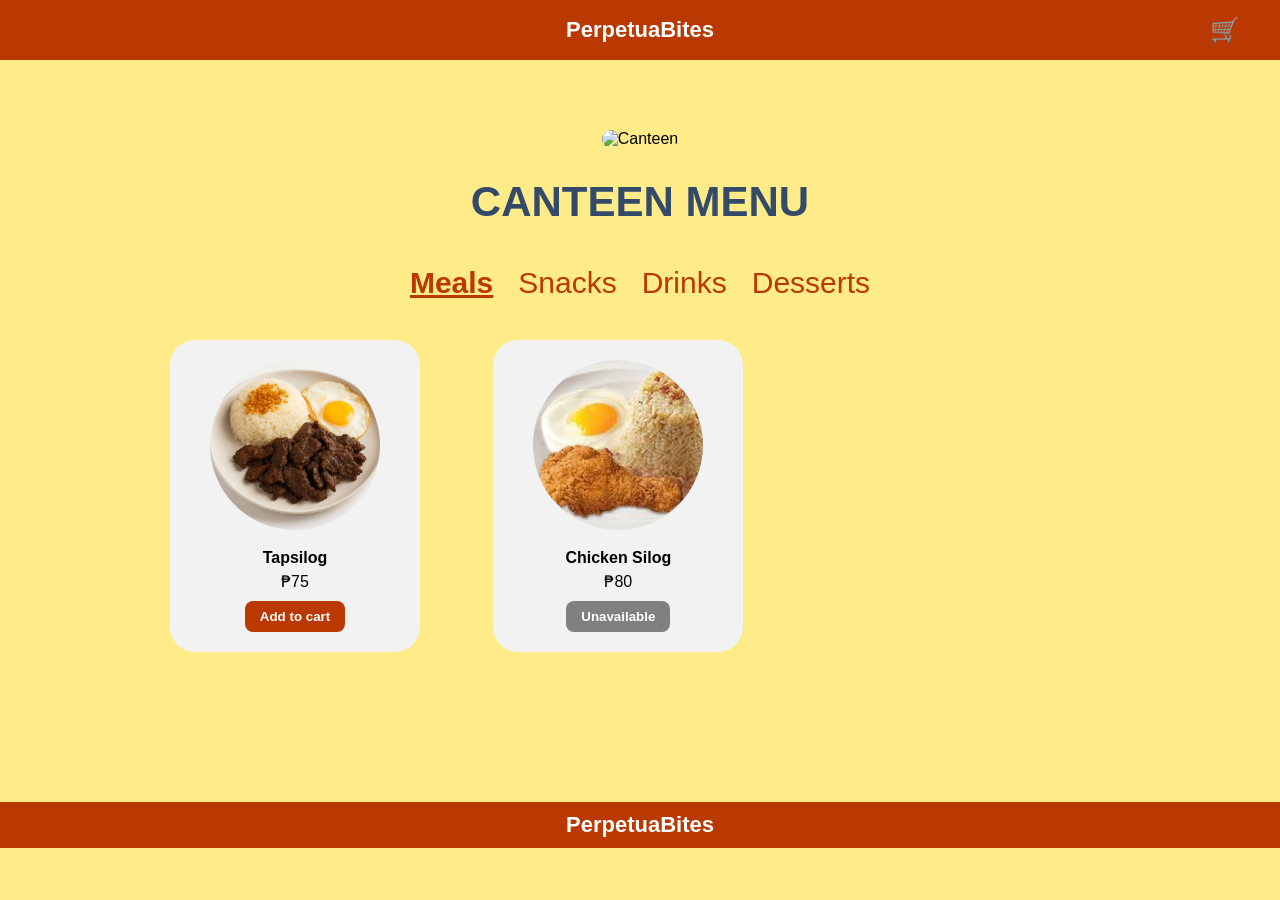
==== canteen-menu.html @ c59fdded "Add files via upload" ====
<!DOCTYPE html>
<html lang="en">
<head>
    <meta charset="UTF-8">
    <meta name="viewport" content="width=device-width, initial-scale=1.0">
    <title>Canteen Menu - PerpetuaBites</title>
    <link rel="stylesheet" href="style.css">
</head>
<body>

<header class="top-bar">
    PerpetuaBites 
    <div class="header-buttons">
        <button class="track-btn" id="trackStatusBtn" onclick="showOrderStatus()" style="display:none;">📋 Track Order</button>
        <button class="cart-icon" onclick="goToCart()">🛒</button>
    </div>
</header>

<div class="container">

    <!-- CANTEEN IMAGE -->
    <div class="banner">
        <img src="images/canteen-banner.jpg" alt="Canteen">
    </div>

    <!-- TITLE -->
    <h1 class="title">CANTEEN MENU</h1>

    <!-- CATEGORY TABS -->
    <div class="categories">
        <span class="active" onclick="filterCategory(event,'meals')">Meals</span>
        <span onclick="filterCategory(event,'snacks')">Snacks</span>
        <span onclick="filterCategory(event,'drinks')">Drinks</span>
        <span onclick="filterCategory(event,'desserts')">Desserts</span>
    </div>

    <!-- MENU GRID (populated dynamically by script.js) -->
    <div class="menu-grid"></div>
</div>

<!-- ORDER STATUS MODAL -->
<div id="orderStatusModal" class="modal hidden">
    <div class="modal-content">
        <button class="modal-close" onclick="closeOrderStatus()">✕</button>
        <h2>Your Order Status</h2>
        
        <div class="queue-container">
            <div class="queue-label">Queue Number</div>
            <div class="queue-number-modal" id="queueNumberModal">Loading...</div>
        </div>
        
        <div class="status-section">
            <div class="status-timeline-wrapper">
                <div class="status-step completed">
                    <div class="status-dot">✓</div>
                    <div class="status-label">Confirmed</div>
                </div>
                <div class="status-connector completed"></div>
                
                <div class="status-step active">
                    <div class="status-dot">⏳</div>
                    <div class="status-label">Preparing</div>
                </div>
                <div class="status-connector"></div>
                
                <div class="status-step">
                    <div class="status-dot">📦</div>
                    <div class="status-label">Ready</div>
                </div>
                <div class="status-connector"></div>
                
                <div class="status-step">
                    <div class="status-dot">✓</div>
                    <div class="status-label">Completed</div>
                </div>
            </div>
        </div>
        
        <div class="order-details order-details-modal">
            <div class="detail-title">Items:</div>
            <div class="order-items-list" id="orderItemsListModal">
                <div class="order-item">Loading...</div>
            </div>
            
            <div class="detail-title">Total:</div>
            <div class="detail-content detail-amount">₱<span id="totalAmountModal">0</span></div>
        </div>
        
        <button class="btn btn-primary" onclick="closeOrderStatus()">Close</button>
    </div>
</div>

<!-- FOOTER -->
<footer>
    PerpetuaBites
</footer>

<script src="script.js"></script>
</body>
</html>
---- style.css ----
* {
    margin: 0;
    padding: 0;
    box-sizing: border-box;
    font-family: Arial, sans-serif;
}

body {
    background-color: #f8e79a;
}

/* TOP ORANGE BAR */
.top-bar {
    background-color: #BA3801;
    height: 60px;
    display: flex;
    justify-content: center;
    align-items: center;
    padding: 0 30px;
    position: relative;
    color: white;  
    font-weight: bold;
    font-size: 22px;
    text-align: center;
}
.login-box {
  background-color: #fff0a2; /* yellow same as body */
  padding: 70px 50px;
  border-radius: 25px;
  text-align: center;
    margin: 140px auto 120px; /* space for top and bottom bars, center horizontally */
  box-shadow: 0 10px 30px rgba(0,0,0,0.4);
  width: 98%;         /* almost full width on desktop */
  max-width: 700px;   /* really big on desktops */
}


/* LOGO */
.logo {
  width: 180px;
  height: 180px;
  margin-bottom: 30px;
  border-radius: 50%;
  object-fit: cover;
}


/* TITLE */
h1 {
  color: #5670b0; /* blue text */
  margin-bottom: 15px;
  font-size: 28px;
}


/* DESCRIPTION */
.description {
  color: #5670b0; /* blue text */
  margin-bottom: 30px;
  font-size: 18px;
}


/* ROLE BUTTONS */
.role-buttons {
  display: flex;
  flex-direction: column;
  gap: 25px;
}


.role-btn {
  background-color: #5670b0; /* blue button */
  color: #fff0a2; /* yellow text */
  border: none;
  padding: 18px;
  border-radius: 12px;
  font-size: 20px;
  cursor: pointer;
  transition: 0.3s;
}


.role-btn:hover {
  background-color: #bd4d1d; /* red hover */
  color: #fff; /* white text */
  font-weight: bold;
}
input, select {
      width: 80%;
      padding: 15px;
      margin-bottom: 20px;
      border-radius: 10px;
      border: 1px solid #5670b0;
      font-size: 18px;
    }


    .submit-btn {
      background-color: #5670b0;
      color: #fff0a2;
      border: none;
      padding: 18px 30px;
      border-radius: 15px;
      font-size: 22px;
      cursor: pointer;
      transition: 0.3s;
    }

 

    .submit-btn:hover {
      background-color: #bd4d1d;
      color: #fff;
      font-weight: bold;
    }
  

    .login-link {
      margin-top: 25px;
      display: inline-block;
      color: #5670b0;
      text-decoration: none;
      font-size: 18px;
    }


    .login-link:hover {
      color: #bd4d1d;
      font-weight: bold;
    }


    .bottom-bar {
      width: 100%;
      height: 40px;
      background-color: #bd4d1d;
      display: flex;
      justify-content: center;
      align-items: center;
      position: fixed;
      bottom: 0;
      left: 0;
    }


    .bottom-bar p {
      color: #fff;
      font-weight: bold;
      margin: 0;
      font-size: 16px;
    }

.cart-icon {
    font-size: 24px;
    background: none;
    border: none;
    cursor: pointer;
    color: #334A69;
}

.header-buttons {
    display: flex;
    align-items: center;
    gap: 15px;
    position: absolute;
    right: 30px;
    top: 50%;
    transform: translateY(-50%);
}

.track-btn {
    background-color: #f39c12;
    color: white;
    border: none;
    padding: 8px 14px;
    border-radius: 6px;
    cursor: pointer;
    font-size: 14px;
    font-weight: bold;
    transition: background-color 0.3s;
}

.track-btn:hover {
    background-color: #e67e22;
}

.top-bar .cart-icon {
    position: relative;
    right: 0;
    top: 0;
    transform: none;
}


/* MAIN CONTAINER */
.container {
    text-align: center;
    padding: 30px;
}

/* BANNER IMAGE */
.banner img {
    width: 100%;
    max-width: 800px;
    border-radius: 20px;
}

/* TITLE */
.title {
    margin-top: 30px;
    font-size: 42px;
    color: #334A69;
    font-weight: bold;
}

/* CATEGORY TABS */
.categories {
    margin: 20px 0 40px 0;
    font-size: 30px;
    display: flex;
    justify-content: center;
    gap: 25px;
    flex-wrap: nowrap;   /* IMPORTANT */
    overflow-x: auto;    /* Allows scroll if needed */
}


.categories span {
    cursor: pointer;
    color: #BA3801;
    white-space: nowrap;   /* Prevent text wrapping */
}


.categories .active {
    text-decoration: underline;
    font-weight: bold;
}

/* MENU GRID */
.menu-grid {
    display: grid;
    grid-template-columns: repeat(3, 1fr); /* Desktop default */
    gap: 30px;
}


/* CARD DESIGN */
.card {
    background-color: #f2f2f2;
    width: 250px;
    padding: 20px;
    border-radius: 25px;
    text-align: center;
    transition: 0.3s;
}

.card:hover {
    transform: translateY(-5px);
}

/* CIRCULAR IMAGE */
.food-img {
    width: 170px;
    height: 170px;
    border-radius: 50%;
    object-fit: cover;
    margin-bottom: 15px;
}

/* TEXT */
.name {
    font-weight: bold;
    margin-bottom: 5px;
}

.available {
    color: green;
}

.unavailable {
    color: red;
}

/* grey out unavailable cards */
.card.unavailable,
.card.unavailable-card {
    opacity: 0.6;
}
/* helper for filtering cards */
.hidden {
    display: none !important;
}

/* staff dashboard specific spacing */
#staffMenuGrid {
    margin-top: 20px;
}

/* styles for order notes generated by script */
.order-note {
    font-size: 13px;
    color: #6b3d2b;
}

/* BUTTON */
.card button {
    margin-top: 10px;
    padding: 8px 15px;
    border: none;
    background-color: #BA3801;
    color: white;
    border-radius: 8px;
    cursor: pointer;
}

.card button:disabled {
    background-color: gray;
    cursor: not-allowed;
}

/* delete button added for staff view */
.card button.delete-btn {
    background-color: #bd4d1d;
    margin-left: 8px;
    color: #fff;
    padding: 8px 12px;
    border-radius: 8px;
    border: none;
    cursor: pointer;
}
.card button.delete-btn:hover {
    background-color: #a3301a;
}

/* availability toggle buttons for staff */
.card button.avail-btn {
    background-color: #BA3801;
}

.card button.unavail-btn {
    background-color: #999;
}

.card button.unavail-btn:hover {
    background-color: #777;
}
    .container {
      padding: 70px 30px 100px 30px;
      width: 100%;
      max-width: 1000px;
      margin: 0 auto;
    }


    .logo {
      width: 140px;
      height: 140px;
      margin-bottom: 20px;
      border-radius: 50%;
      display: block;
      margin-left: auto;
      margin-right: auto;
      object-fit: cover;
    }


    h1 {
      color: #5670b0;
      text-align: center;
      margin-bottom: 40px;
      font-size: 32px;
    }


    .order-table {
      width: 100%;
      background-color: #fff;
      border-collapse: collapse;
      border-radius: 15px;
      overflow: hidden;
      box-shadow: 0 5px 15px rgba(0,0,0,0.2);
      margin-bottom: 40px;
    }


    .order-table thead {
      background-color: #5670b0;
      color: white;
    }


    .order-table th {
      padding: 20px;
      text-align: left;
      font-size: 16px;
      font-weight: bold;
      border-bottom: 2px solid #bd4d1d;
    }


    .order-table td {
      padding: 18px 20px;
      border-bottom: 1px solid #e0e0e0;
      font-size: 16px;
      color: #333;
    }


    .order-table tbody tr:hover {
      background-color: #f9f9f9;
    }


    .order-table tbody tr:last-child td {
      border-bottom: none;
    }


    .item-name {
      color: #5670b0;
      font-weight: bold;
    }


    .price {
      color: #bd4d1d;
      font-weight: bold;
    }


    input[type="number"],
    textarea {
      width: 100%;
      padding: 8px 12px;
      border: 1px solid #5670b0;
      border-radius: 5px;
      font-family: Arial, sans-serif;
      font-size: 14px;
    }


    textarea {
      resize: vertical;
      min-height: 60px;
    }


    .summary-section {
      background-color: #fff;
      padding: 30px;
      border-radius: 15px;
      box-shadow: 0 5px 15px rgba(0,0,0,0.2);
      margin-bottom: 30px;
    }


    .summary-row {
      display: flex;
      justify-content: space-between;
      align-items: center;
      padding: 15px 0;
      border-bottom: 1px solid #e0e0e0;
      font-size: 18px;
    }


    .summary-row:last-child {
      border-bottom: none;
    }


    .summary-label {
      color: #5670b0;
      font-weight: bold;
    }


    .total-price {
      background-color: #f0f8ff;
      padding: 20px;
      border-radius: 10px;
      display: flex;
      justify-content: space-between;
      align-items: center;
      margin: 20px 0;
    }


    .total-label {
      color: #5670b0;
      font-size: 24px;
      font-weight: bold;
    }


    .total-amount {
      color: #bd4d1d;
      font-size: 28px;
      font-weight: bold;
    }


    .confirm-btn {
      background-color: #5670b0;
      color: #fff0a2;
      border: none;
      padding: 18px 40px;
      border-radius: 15px;
      font-size: 22px;
      cursor: pointer;
      transition: 0.3s;
      width: 100%;
      font-weight: bold;
    }

    .back-to-menu-btn {
      background-color: #999;
      color: white;
      border: none;
      padding: 18px 40px;
      border-radius: 15px;
      font-size: 22px;
      cursor: pointer;
      transition: 0.3s;
      width: 100%;
      font-weight: bold;
    }

    .confirm-btn:hover {
      background-color: #bd4d1d;
      color: #fff;
      transform: scale(1.02);
    }
    
    .back-to-menu-btn:hover {
      background-color: #bd4d1d;
      color: #fff;
      transform: scale(1.02);
    }

    .bottom-bar {
      width: 100%;
      height: 40px;
      background-color: #bd4d1d;
      display: flex;
      justify-content: center;
      align-items: center;
      position: fixed;
      bottom: 0;
      left: 0;
    }
.logo {
      width: 120px;
      height: 120px;
      margin-bottom: 20px;
      border-radius: 50%;
      display: block;
      margin-left: auto;
      margin-right: auto;
      object-fit: cover;
    }


    .queue-container {
      background-color: #fff;
      padding: 40px;
      border-radius: 20px;
      box-shadow: 0 10px 30px rgba(0,0,0,0.2);
      text-align: center;
      margin-bottom: 30px;
    }


    .queue-label {
      color: #5670b0;
      font-size: 24px;
      font-weight: bold;
      margin-bottom: 15px;
      text-transform: uppercase;
      letter-spacing: 2px;
    }


    .queue-number {
      font-size: 120px;
      font-weight: bold;
      color: #bd4d1d;
      line-height: 1;
      margin: 20px 0;
      text-shadow: 2px 2px 4px rgba(0,0,0,0.1);
    }


    .queue-message {
      color: #5670b0;
      font-size: 18px;
      margin-top: 20px;
      font-weight: bold;
    }


    .status-section {
      background-color: #fff;
      padding: 30px;
      border-radius: 15px;
      box-shadow: 0 5px 15px rgba(0,0,0,0.2);
      margin-bottom: 30px;
    }


    .status-header {
      color: #5670b0;
      font-size: 22px;
      font-weight: bold;
      margin-bottom: 25px;
      text-align: center;
      border-bottom: 3px solid #bd4d1d;
      padding-bottom: 15px;
    }


    .status-timeline {
      display: flex;
      justify-content: space-between;
      align-items: center;
      margin: 30px 0;
      gap: 10px;
    }


    .status-step {
      flex: 1;
      text-align: center;
      position: relative;
    }


    .status-dot {
      width: 40px;
      height: 40px;
      border-radius: 50%;
      background-color: #e0e0e0;
      margin: 0 auto 10px;
      display: flex;
      align-items: center;
      justify-content: center;
      font-weight: bold;
      color: #999;
      transition: 0.3s;
    }


    .status-step.active .status-dot {
      background-color: #5670b0;
      color: white;
      box-shadow: 0 0 15px rgba(86, 112, 176, 0.5);
    }


    .status-step.completed .status-dot {
      background-color: #27ae60;
      color: white;
    }


    .status-label {
      color: #999;
      font-size: 14px;
      font-weight: bold;
    }


    .status-step.active .status-label {
      color: #5670b0;
      font-weight: bold;
    }


    .status-step.completed .status-label {
      color: #27ae60;
      font-weight: bold;
    }


    .status-connector {
      flex: 1;
      height: 3px;
      background-color: #e0e0e0;
      margin-bottom: 30px;
    }


    .status-connector.completed {
      background-color: #27ae60;
    }


    .order-details {
      background-color: #f9f9f9;
      padding: 20px;
      border-radius: 10px;
      margin-top: 30px;
    }


    .detail-title {
      color: #5670b0;
      font-weight: bold;
      margin: 15px 0 10px 0;
      font-size: 16px;
    }


    .detail-content {
      color: #333;
      font-size: 15px;
      margin-left: 10px;
      line-height: 1.6;
    }


    .time-estimate {
      background-color: #f0f8ff;
      padding: 20px;
      border-left: 5px solid #5670b0;
      border-radius: 5px;
      margin-top: 20px;
    }


    .time-estimate-label {
      color: #5670b0;
      font-weight: bold;
      font-size: 16px;
    }


    .time-estimate-value {
      color: #bd4d1d;
      font-size: 24px;
      font-weight: bold;
      margin-top: 5px;
    }


    .order-items-list {
      margin-top: 20px;
    }


    .order-item {
      display: flex;
      justify-content: space-between;
      padding: 10px 0;
      border-bottom: 1px solid #e0e0e0;
      color: #333;
    }


    .order-item:last-child {
      border-bottom: none;
    }


    .item-name {
      color: #5670b0;
      font-weight: bold;
    }


    .item-qty {
      color: #666;
      margin: 0 10px;
    }


    .action-buttons {
      display: flex;
      gap: 15px;
      margin-top: 30px;
    }


    .btn {
      flex: 1;
      padding: 18px 30px;
      border-radius: 15px;
      border: none;
      font-size: 18px;
      cursor: pointer;
      transition: 0.3s;
      font-weight: bold;
    }


    .btn-track {
      background-color: #5670b0;
      color: #fff0a2;
    }


    .btn-track:hover {
      background-color: #bd4d1d;
      color: #fff;
      transform: scale(1.02);
    }


    .btn-home {
      background-color: #bd4d1d;
      color: #fff;
    }


    .btn-home:hover {
      background-color: #5670b0;
      transform: scale(1.02);
    }



/* FOOTER */
footer {
    margin-top: 50px;
    background-color: #BA3801;
    color: white;
    padding: 20px;
    font-size: 22px;
    font-weight: bold;
    text-align: center;
}

/* Tablet */
@media (max-width: 1024px) {
    .menu-grid {
        grid-template-columns: repeat(2, 1fr);
    }
}

/* Mobile - ALWAYS 2 COLUMNS */
@media (max-width: 600px) {
    .menu-grid {
        grid-template-columns: repeat(2, 1fr);
        gap: 15px;
    }

    .card {
        width: 100%;
        padding: 15px;
    }

    .food-img {
        width: 120px;
        height: 120px;
    }
    .categories {
        font-size: 20px;
        gap: 15px;
    }
    .login-box {
        width: 98%;          /* nearly fills the phone screen */
        padding: 50px 25px;  /* bigger padding for phone screens */
        margin: 100px auto 80px;
  }


  .logo {
    width: 170px;
    height: 170px;
    border-radius: 50%;
    object-fit: cover;
  }


  h1 {
    font-size: 24px;
  }


  .description {
    font-size: 16px;
  }


  .role-btn {
    padding: 22px;       /* bigger buttons for easy tapping */
    font-size: 20px;
  }

}

:root{--accent:#BA3801;--soft:#FFEC89;--blue:#4A69B3;--card:#F7BFA8}
        /* global resets */
        body{font-family:Segoe UI,Arial,sans-serif;background:var(--soft);margin:0;padding:0}
        /* dashboard-specific centering and layout */
        /* dashboard-specific centering removed so page styles match others */

        /* ----- staff dashboard custom styles ----- */
        .dashboard .header-row {
            margin-bottom: 10px;
            display: flex;
            justify-content: space-between;
            align-items: center;
        }
        .dashboard .subheader-row {
            margin-bottom: 8px;
            display: flex;
            justify-content: space-between;
            align-items: center;
        }
        .dashboard .text-blue-800 {
            color: #4A69B3;
            font-weight: 800;
        }
        .dashboard .text-gray-small {
            font-size: 13px;
            color: #444;
        }
        #menu-portal {
            margin-top: 18px;
        }
        #menu-portal .portal-box {
            background: #fff;
            padding: 12px;
            border-radius: 10px;
            box-shadow: 0 6px 18px rgba(0,0,0,.06);
        }
        #addItemForm {
            display: flex;
            gap: 8px;
            flex-wrap: wrap;
            align-items: center;
        }
        #addItemForm input,
        #addItemForm select {
            padding: 8px;
            border-radius: 6px;
            border: 1px solid #eee;
        }
        #addItemForm input[type="file"] {
            padding: 5px 8px;
            border-radius: 6px;
            border: 1px solid #eee;
            background: #fff;
        }
        #itemName {
            flex: 1;
        }
        #addItemForm label {
            display: flex;
            align-items: center;
            gap: 6px;
            font-size: 13px;
        }
        #addItemForm button {
            background: var(--blue);
            color: #fff;
            padding: 8px 12px;
            border-radius: 6px;
            border: 0;
            font-weight: 800;
        }
        .menu-lists {
            display: flex;
            gap: 12px;
            margin-top: 12px;
            flex-wrap: wrap;
        }
        .menu-list {
            flex: 1;
            min-width: 160px;
        }
        .menu-list .list-title {
            font-weight: 800;
            margin-bottom: 8px;
        }
        .status-timeline-wrapper {
            display: flex;
            align-items: center;
            gap: 5px;
            margin-bottom: 40px;
        }

        .detail-amount {
            font-size: 18px;
            font-weight: bold;
            color: #bd4d1d;
        }
        header{background:var(--accent);color:#fff;padding:14px 18px;text-align:center;font-weight:700}
        header h1{margin:0;font-size:20px;color:#FFEC89}
        main{padding:18px;background:var(--soft)}
        .order-list{display:flex;flex-direction:column;gap:10px}
        .order{background:var(--card);padding:12px;border-radius:12px;display:flex;flex-direction:column;gap:8px;border:2px solid rgba(0,0,0,.03)}
        .meta{display:flex;justify-content:space-between;align-items:center;font-weight:700;color:var(--accent)}
        .items{font-size:13px;color:#6b3d2b;margin-left:2px}
        .controls{display:flex;gap:8px;flex-wrap:wrap}
        button{border:0;padding:8px 10px;border-radius:6px;cursor:pointer;font-weight:700}
        .preparing{background:#4A69B3;color:#fff}
        .ready{background:#FFB38A;color:#6b2b00}
        .completed{background:#e3e3e3;color:#666}
        .open-student{background:transparent;color:var(--blue);text-decoration:underline;padding:0}
        footer{background:var(--accent);color:#fff;padding:10px;text-align:center;font-weight:700}
        .status-pill{padding:6px 8px;border-radius:999px;font-size:12px;font-weight:700}

/* Mobile Cart Page Styles */
@media (max-width: 600px) {
    .container {
        padding: 70px 15px 100px 15px;
        max-width: 100%;
        width: 100%;
    }

    h1 {
        font-size: 24px;
        margin-bottom: 25px;
    }

    .logo {
        width: 120px;
        height: 120px;
        border-radius: 50%;
        object-fit: cover;
        margin-bottom: 15px;
    }

    /* Make table scrollable on mobile */
    .order-table {
        font-size: 14px;
        margin-bottom: 25px;
    }

    .order-table th,
    .order-table td {
        padding: 12px 8px;
        font-size: 12px;
    }

    .order-table thead {
        font-size: 12px;
    }

    /* Stack inputs better on mobile */
    input[type="number"],
    textarea {
        padding: 6px 8px;
        font-size: 12px;
    }

    textarea {
        min-height: 50px;
    }

    /* Summary section responsive */
    .summary-section {
        padding: 20px;
        margin-bottom: 20px;
    }

    .summary-row {
        padding: 10px 0;
        font-size: 14px;
    }

    .total-price {
        padding: 15px;
        margin: 15px 0;
    }

    .total-label {
        font-size: 18px;
    }

    .total-amount {
        font-size: 22px;
    }

    /* Stack buttons vertically with gap */
    .confirm-btn,
    .back-to-menu-btn {
        width: 100%;
        padding: 15px 20px;
        font-size: 18px;
        margin-bottom: 12px;
    }

    .confirm-btn:last-of-type {
        margin-bottom: 0;
    }
}

/* Toast (fallback when alert is blocked) */
.toast {
    position: fixed;
    left: 50%;
    bottom: 30px;
    transform: translateX(-50%) translateY(20px);
    background: rgba(0,0,0,0.85);
    color: #fff;
    padding: 10px 16px;
    border-radius: 8px;
    font-size: 14px;
    opacity: 0;
    transition: opacity 0.25s ease, transform 0.25s ease;
    z-index: 9999;
}
.toast.visible {
    opacity: 1;
    transform: translateX(-50%) translateY(0);
}

/* ORDER STATUS MODAL */
.modal {
    position: fixed;
    top: 0;
    left: 0;
    width: 100%;
    height: 100%;
    background-color: rgba(0, 0, 0, 0.5);
    display: flex;
    justify-content: center;
    align-items: center;
    z-index: 1000;
}

.modal.hidden {
    display: none;
}

.modal-content {
    background-color: #fff0a2;
    border-radius: 15px;
    padding: 30px;
    width: 90%;
    max-width: 500px;
    max-height: 90vh;
    overflow-y: auto;
    position: relative;
    box-shadow: 0 10px 40px rgba(0, 0, 0, 0.3);
}

.modal-close {
    position: absolute;
    top: 15px;
    right: 15px;
    background: none;
    border: none;
    font-size: 28px;
    cursor: pointer;
    color: #333;
    padding: 0;
    width: 30px;
    height: 30px;
    display: flex;
    align-items: center;
    justify-content: center;
}

.modal-close:hover {
    color: #BA3801;
}

.modal-content h2 {
    color: #5670b0;
    margin-bottom: 20px;
    text-align: center;
    font-size: 24px;
}

.queue-number-modal {
    font-size: 36px;
    font-weight: bold;
    color: #BA3801;
    text-align: center;
    margin: 10px 0 20px 0;
    padding: 10px;
    background-color: #ffe0b9;
    border-radius: 8px;
}

.order-details-modal {
    margin-top: 20px;
    text-align: left;
    padding: 15px;
    background-color: #fff9e6;
    border-radius: 8px;
    max-height: 200px;
    overflow-y: auto;
}

.order-details-modal .detail-title {
    font-weight: bold;
    color: #5670b0;
    margin-top: 10px;
    font-size: 14px;
}

.order-details-modal .detail-content {
    color: #333;
    font-size: 14px;
    margin-bottom: 8px;
}

.order-details-modal .order-items-list {
    margin: 8px 0;
}

.order-details-modal .order-item {
    padding: 6px;
    font-size: 13px;
    color: #555;
    border-left: 3px solid #f39c12;
    padding-left: 10px;
    margin-bottom: 4px;
}

.modal-content .btn {
    width: 100%;
    margin-top: 15px;
    padding: 12px;
    border: none;
    border-radius: 8px;
    font-size: 16px;
    font-weight: bold;
    cursor: pointer;
    background-color: #5670b0;
    color: white;
    transition: background-color 0.3s;
}

.modal-content .btn:hover {
    background-color: #3d4a7a;
}

/* STATUS TIMELINE IN MODAL */
.modal-content .status-timeline-wrapper {
    margin: 15px 0;
    padding: 15px;
    background-color: #fffbf0;
    border-radius: 8px;
}

.modal-content .status-step {
    display: inline-flex;
    flex-direction: column;
    align-items: center;
    margin: 0 10px;
    font-size: 12px;
}

.modal-content .status-dot {
    width: 35px;
    height: 35px;
    border-radius: 50%;
    background-color: #ddd;
    display: flex;
    align-items: center;
    justify-content: center;
    font-size: 16px;
    color: white;
    margin-bottom: 5px;
}

.modal-content .status-step.active .status-dot {
    background-color: #f39c12;
}

.modal-content .status-step.completed .status-dot {
    background-color: #27ae60;
}

.modal-content .status-label {
    text-align: center;
    color: #333;
    max-width: 50px;
    font-size: 11px;
}

/* RESPONSIVE MODAL */
@media (max-width: 768px) {
    .modal-content {
        width: 95%;
        max-width: 90vw;
        padding: 20px;
    }

    .modal-content h2 {
        font-size: 20px;
    }

    .queue-number-modal {
        font-size: 28px;
    }
}
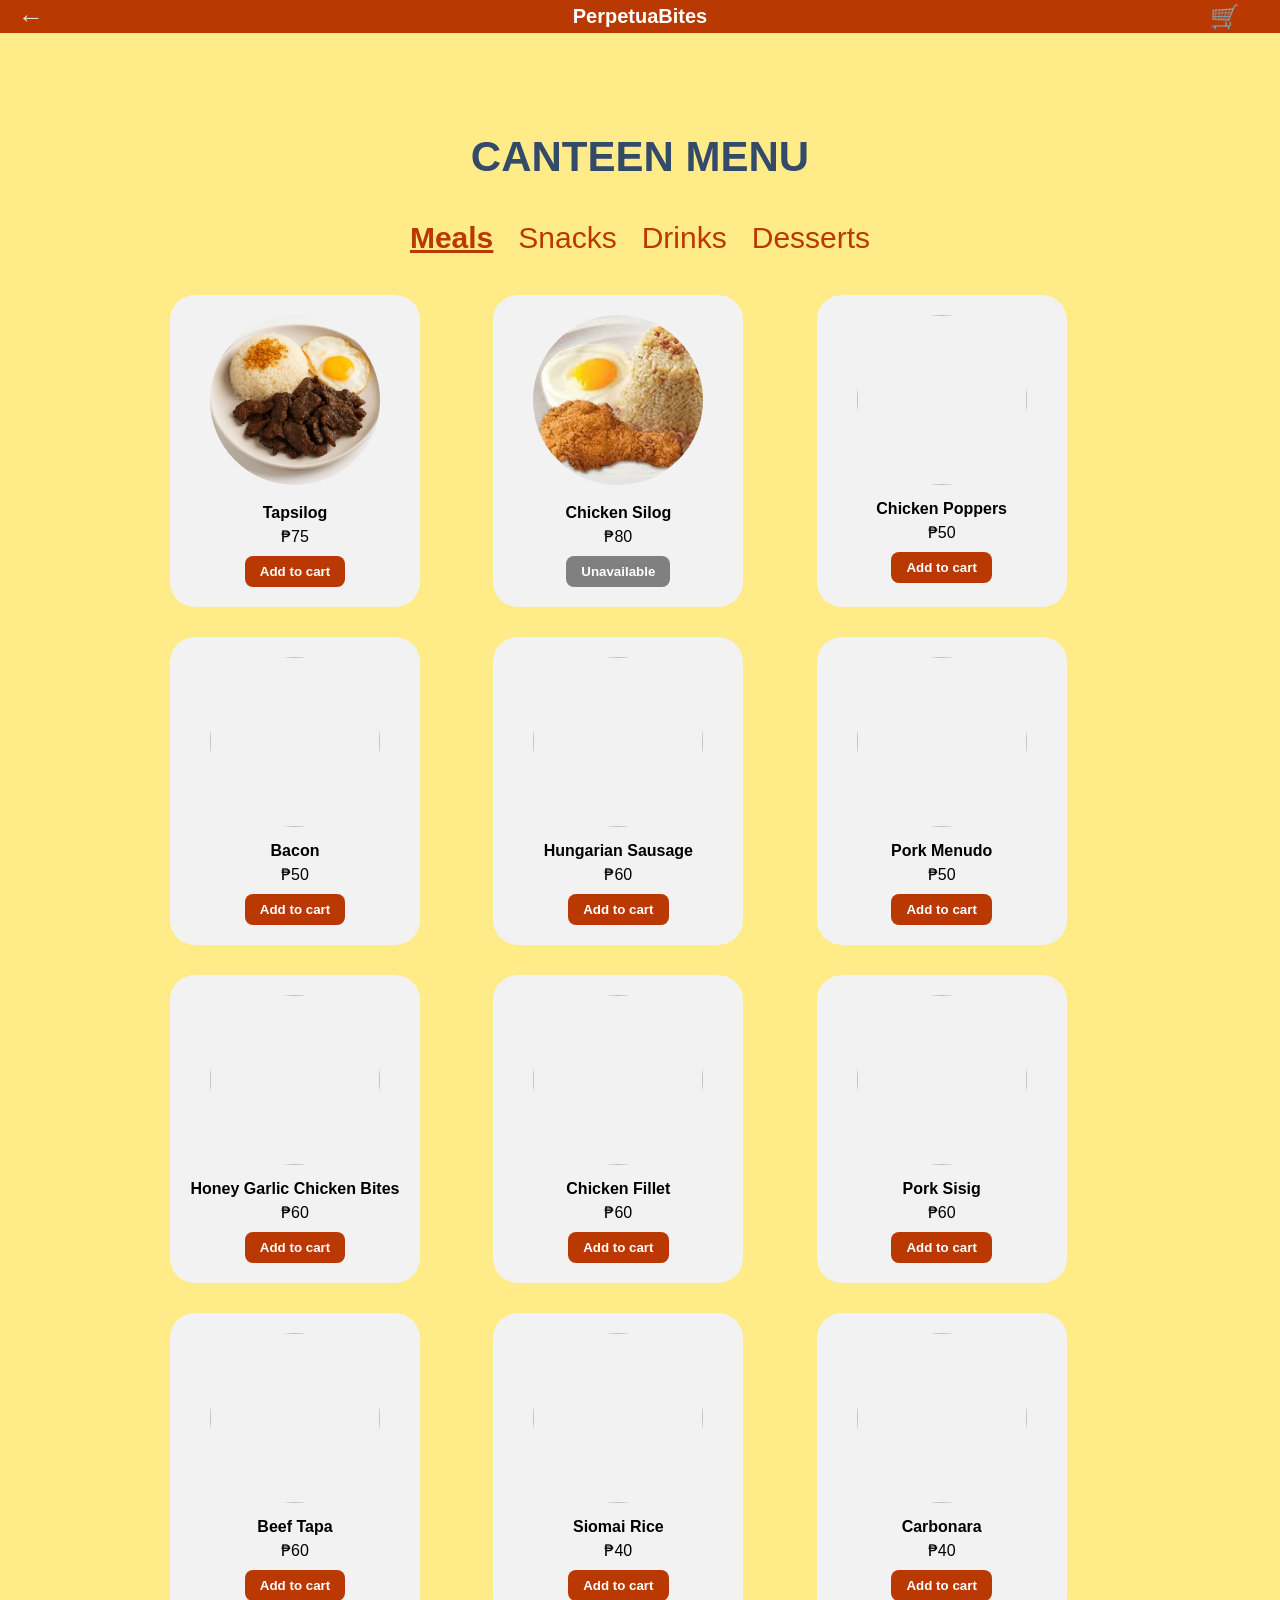
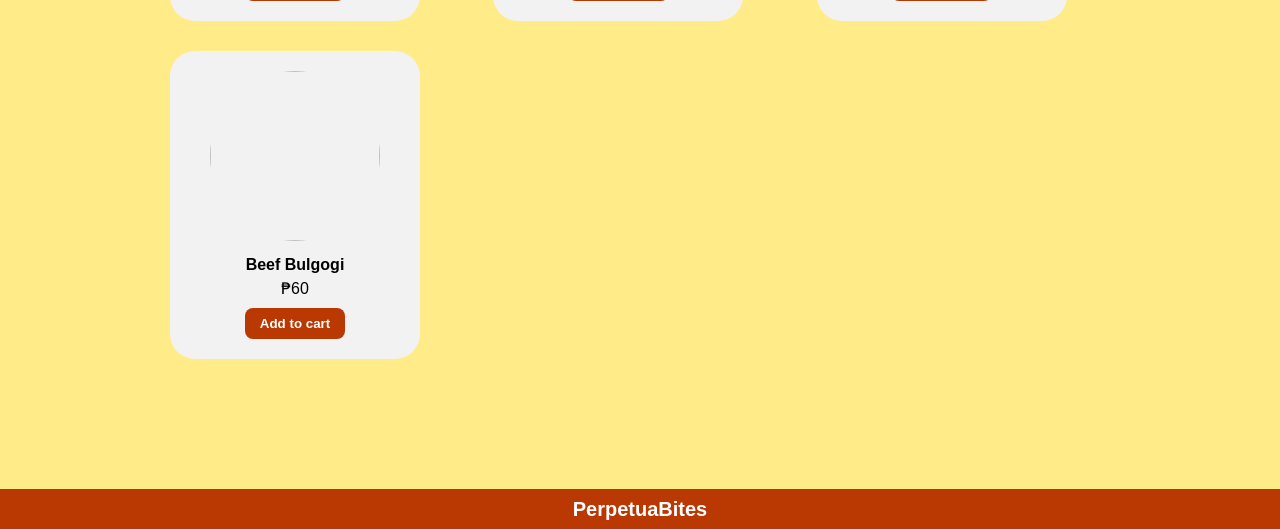
==== commit 84588472: "Add files via upload" ====
--- a/canteen-menu.html
+++ b/canteen-menu.html
@@ -11,17 +11,16 @@
 <header class="top-bar">
     PerpetuaBites 
     <div class="header-buttons">
-        <button class="track-btn" id="trackStatusBtn" onclick="showOrderStatus()" style="display:none;">📋 Track Order</button>
-        <button class="cart-icon" onclick="goToCart()">🛒</button>
+        <button class="cart-icon" onclick="goToCart()">🛒<span class="cart-badge" id="cartBadge">0</span></button>
     </div>
 </header>
+
+<button class="back-btn" onclick="goBack()">←</button>
 
 <div class="container">
 
     <!-- CANTEEN IMAGE -->
-    <div class="banner">
-        <img src="images/canteen-banner.jpg" alt="Canteen">
-    </div>
+    
 
     <!-- TITLE -->
     <h1 class="title">CANTEEN MENU</h1>
@@ -90,6 +89,11 @@
     </div>
 </div>
 
+<!-- TRACK ORDER BUTTON (bottom center) -->
+<div class="track-bottom-wrapper">
+    <button class="track-btn" id="trackStatusBtn" onclick="showOrderStatus()" style="display:none;">📋 Track Order</button>
+</div>
+
 <!-- FOOTER -->
 <footer>
     PerpetuaBites
--- a/style.css
+++ b/style.css
@@ -1,3 +1,7 @@
+/* =========================
+   GLOBAL RESET / BASE STYLES
+   Used on all pages
+   ========================= */
 * {
     margin: 0;
     padding: 0;
@@ -5,24 +9,35 @@
     font-family: Arial, sans-serif;
 }
 
+html, body {
+    height: 100%;
+}
+
 body {
     background-color: #f8e79a;
-}
-
-/* TOP ORANGE BAR */
+    min-height: 100vh;
+    display: flex;
+    flex-direction: column;
+}
+
+/* TOP ORANGE BAR (shared header) */
 .top-bar {
     background-color: #BA3801;
-    height: 60px;
+    height: 40px;
     display: flex;
     justify-content: center;
     align-items: center;
-    padding: 0 30px;
+    padding: 5px;
     position: relative;
     color: white;  
     font-weight: bold;
-    font-size: 22px;
+    font-size: 20px;
     text-align: center;
 }
+/* =========================
+   LANDING + LOGIN PAGES
+   index.html, customer-login.html, staff-login.html, register.html
+   ========================= */
 .login-box {
   background-color: #fff0a2; /* yellow same as body */
   padding: 70px 50px;
@@ -151,6 +166,10 @@
       font-size: 16px;
     }
 
+/* =========================
+   CART ICON + TRACK ORDER BUTTON
+   (canteen-menu.html header)
+   ========================= */
 .cart-icon {
     font-size: 24px;
     background: none;
@@ -173,10 +192,10 @@
     background-color: #f39c12;
     color: white;
     border: none;
-    padding: 8px 14px;
-    border-radius: 6px;
+    padding: 12px 22px;
+    border-radius: 10px;
     cursor: pointer;
-    font-size: 14px;
+    font-size: 16px;
     font-weight: bold;
     transition: background-color 0.3s;
 }
@@ -192,7 +211,60 @@
     transform: none;
 }
 
-
+.cart-badge {
+    position: absolute;
+    top: -6px;
+    right: -6px;
+    min-width: 18px;
+    height: 18px;
+    padding: 0 5px;
+    background-color: #fff0a2;
+    color: #000;
+    font-size: 12px;
+
+    font-weight: bold;
+    border-radius: 10px;
+    display: flex;
+    align-items: center;
+    justify-content: center;
+    line-height: 18px;
+}
+
+.cart-badge.hidden {
+    display: none;
+}
+
+
+/* generic back button icon (top-left) */
+.back-btn {
+    position: fixed;
+    left: 12px;
+    z-index: 1100;
+    background-color: transparent;
+    border: none;
+    color: #e0e0e0;
+    cursor: pointer;
+    font-size: 26px;
+    line-height: 1;
+    padding: 4px 6px;
+}
+
+.back-btn:hover {
+    transform: scale(1.05);
+}
+
+/* bottom track order button wrapper (menu page) */
+.track-bottom-wrapper {
+    display: flex;
+    justify-content: center;
+    margin: 20px 0 10px;
+}
+
+
+/* =========================
+   CUSTOMER MENU PAGE
+   canteen-menu.html
+   ========================= */
 /* MAIN CONTAINER */
 .container {
     text-align: center;
@@ -374,6 +446,10 @@
     }
 
 
+    /* =========================
+       CART PAGE
+       cart.html
+       ========================= */
     .order-table {
       width: 100%;
       background-color: #fff;
@@ -417,6 +493,38 @@
       border-bottom: none;
     }
 
+    .notes-row td {
+      padding-top: 6px;
+      padding-bottom: 16px;
+    }
+
+    .remove-item-btn {
+      background-color: #bd4d1d;
+      color: white;
+      border: none;
+      width: 32px;
+      height: 32px;
+      border-radius: 50%;
+      cursor: pointer;
+      font-size: 16px;
+      line-height: 1;
+      padding: 0;
+      display: flex;
+      align-items: center;
+      justify-content: center;
+      transition: background-color 0.2s;
+    }
+
+    .remove-item-btn:hover {
+      background-color: #9a3d18;
+    }
+
+    .empty-cart-msg {
+      text-align: center;
+      padding: 40px 20px !important;
+      color: #666;
+      font-size: 18px;
+    }
 
     .item-name {
       color: #5670b0;
@@ -476,6 +584,84 @@
       font-weight: bold;
     }
 
+
+    /* Add-ons Section */
+    .addons-section {
+      background-color: #f9f9f9;
+      padding: 20px;
+      border-radius: 10px;
+      margin: 20px 0;
+      border-left: 4px solid #5670b0;
+    }
+
+    .addons-section h3 {
+      margin-bottom: 15px;
+      color: #5670b0;
+      font-size: 18px;
+    }
+
+    .addons-grid {
+      display: grid;
+      grid-template-columns: 1fr 1fr;
+      gap: 12px;
+      margin-bottom: 15px;
+    }
+
+    .addon-item {
+      display: flex;
+      align-items: center;
+      padding: 10px;
+      background: white;
+      border-radius: 8px;
+      border: 1px solid #e0e0e0;
+      cursor: pointer;
+      transition: background-color 0.2s;
+      font-size: 14px;
+    }
+
+    .addon-item:hover {
+      background-color: #f0f8ff;
+    }
+
+    .addon-item input[type="checkbox"] {
+      margin-right: 8px;
+      transform: scale(1.2);
+    }
+
+    .addons-total {
+      font-weight: bold;
+      color: #bd4d1d;
+      font-size: 16px;
+      text-align: right;
+    }
+
+    /* Global Notes */
+    .global-notes-section {
+      background-color: #fff8e1;
+      padding: 20px;
+      border-radius: 10px;
+      margin: 20px 0;
+      border-left: 4px solid #bd4d1d;
+    }
+
+    .global-notes-section label {
+      display: block;
+      color: #5670b0;
+      font-weight: bold;
+      margin-bottom: 10px;
+      font-size: 16px;
+    }
+
+    .global-notes-section textarea {
+      width: 100%;
+      padding: 12px;
+      border: 1px solid #5670b0;
+      border-radius: 8px;
+      font-size: 14px;
+      resize: vertical;
+      min-height: 80px;
+      font-family: Arial, sans-serif;
+    }
 
     .total-price {
       background-color: #f0f8ff;
@@ -584,7 +770,7 @@
 
 
     .queue-number {
-      font-size: 120px;
+      font-size: 60px;
       font-weight: bold;
       color: #bd4d1d;
       line-height: 1;
@@ -819,28 +1005,102 @@
       transform: scale(1.02);
     }
 
+    .btn-cancel {
+      background-color: #e74c3c;
+      color: white;
+    }
+
+    .btn-cancel:hover {
+      background-color: #c0392b;
+      transform: scale(1.02);
+    }
+
+
 
 
 /* FOOTER */
 footer {
-    margin-top: 50px;
     background-color: #BA3801;
     color: white;
-    padding: 20px;
-    font-size: 22px;
+    height: 40px;              /* match header height */
+    padding: 5px;
+    display: flex;
+    align-items: center;
+    justify-content: center;
+    font-size: 20px;
     font-weight: bold;
     text-align: center;
-}
-
-/* Tablet */
+    margin-top: auto;          /* push footer to bottom when content is short */
+}
+
+/* Tablet menu layout */
 @media (max-width: 1024px) {
     .menu-grid {
         grid-template-columns: repeat(2, 1fr);
     }
 }
 
-/* Mobile - ALWAYS 2 COLUMNS */
+/* Global mobile layout tweaks (phones) */
 @media (max-width: 600px) {
+    body {
+        font-size: 14px;
+    }
+
+    .top-bar {
+        height: 70px;              /* match desktop height */
+        padding: 0 16px;
+        font-size: 24px;           /* keep consistent with footer */
+        display: flex;
+        flex-direction: row;
+        justify-content: center;   /* center title text */
+        align-items: center;
+        text-align: center;
+    }
+
+    .header-buttons {
+        position: absolute;        /* float buttons on the right */
+        right: 12px;
+        top: 50%;
+        transform: translateY(-50%);
+        margin-top: 0;
+        width: auto;
+        justify-content: flex-end;
+        gap: 10px;
+    }
+
+    .track-btn {
+        font-size: 12px;
+        padding: 6px 10px;
+    }
+
+    .cart-icon {
+        font-size: 22px;
+    }
+
+    .cart-badge {
+        top: -4px;
+        right: -4px;
+        min-width: 16px;
+        height: 16px;
+        font-size: 10px;
+    }
+
+    .container {
+        padding: 60px 16px 80px 16px;
+        max-width: 100%;
+        width: 100%;
+    }
+
+    .title {
+        font-size: 28px;
+        margin-top: 20px;
+    }
+
+    .categories {
+        font-size: 20px;
+        gap: 15px;
+    }
+
     .menu-grid {
         grid-template-columns: repeat(2, 1fr);
         gap: 15px;
@@ -855,40 +1115,32 @@
         width: 120px;
         height: 120px;
     }
-    .categories {
-        font-size: 20px;
-        gap: 15px;
-    }
+
     .login-box {
         width: 98%;          /* nearly fills the phone screen */
         padding: 50px 25px;  /* bigger padding for phone screens */
         margin: 100px auto 80px;
-  }
-
-
-  .logo {
-    width: 170px;
-    height: 170px;
-    border-radius: 50%;
-    object-fit: cover;
-  }
-
-
-  h1 {
-    font-size: 24px;
-  }
-
-
-  .description {
-    font-size: 16px;
-  }
-
-
-  .role-btn {
-    padding: 22px;       /* bigger buttons for easy tapping */
-    font-size: 20px;
-  }
-
+    }
+
+    .logo {
+        width: 170px;
+        height: 170px;
+        border-radius: 50%;
+        object-fit: cover;
+    }
+
+    h1 {
+        font-size: 24px;
+    }
+
+    .description {
+        font-size: 16px;
+    }
+
+    .role-btn {
+        padding: 22px;       /* bigger buttons for easy tapping */
+        font-size: 20px;
+    }
 }
 
 :root{--accent:#BA3801;--soft:#FFEC89;--blue:#4A69B3;--card:#F7BFA8}
@@ -897,7 +1149,10 @@
         /* dashboard-specific centering and layout */
         /* dashboard-specific centering removed so page styles match others */
 
-        /* ----- staff dashboard custom styles ----- */
+        /* =========================
+           STAFF DASHBOARD
+           staff-dashboard.html
+           ========================= */
         .dashboard .header-row {
             margin-bottom: 10px;
             display: flex;
@@ -1004,7 +1259,36 @@
         footer{background:var(--accent);color:#fff;padding:10px;text-align:center;font-weight:700}
         .status-pill{padding:6px 8px;border-radius:999px;font-size:12px;font-weight:700}
 
-/* Mobile Cart Page Styles */
+        /* Order status navigation tabs - staff dashboard */
+        .order-nav-tabs {
+            display: flex;
+            gap: 8px;
+            margin-bottom: 16px;
+            flex-wrap: wrap;
+        }
+        .order-tab {
+            padding: 10px 18px;
+            border: none;
+            border-radius: 8px;
+            background: #e3e3e3;
+            color: #666;
+            font-weight: 700;
+            cursor: pointer;
+            font-size: 14px;
+            transition: background 0.2s, color 0.2s;
+        }
+        .order-tab:hover {
+            background: #d0d0d0;
+        }
+        .order-tab.active {
+            background: var(--blue);
+            color: #fff;
+        }
+
+/* =========================
+   RESPONSIVE CART PAGE (MOBILE)
+   cart.html
+   ========================= */
 @media (max-width: 600px) {
     .container {
         padding: 70px 15px 100px 15px;
@@ -1029,6 +1313,9 @@
     .order-table {
         font-size: 14px;
         margin-bottom: 25px;
+        display: block;
+        width: 100%;
+        overflow-x: auto;  /* allow horizontal scroll if needed */
     }
 
     .order-table th,
@@ -1110,7 +1397,10 @@
     transform: translateX(-50%) translateY(0);
 }
 
-/* ORDER STATUS MODAL */
+/* =========================
+   ORDER STATUS MODAL
+   order-confirmation.html + canteen-menu.html (Track Order)
+   ========================= */
 .modal {
     position: fixed;
     top: 0;
@@ -1277,7 +1567,10 @@
     font-size: 11px;
 }
 
-/* RESPONSIVE MODAL */
+/* =========================
+   RESPONSIVE MODAL
+   (phones & tablets)
+   ========================= */
 @media (max-width: 768px) {
     .modal-content {
         width: 95%;
